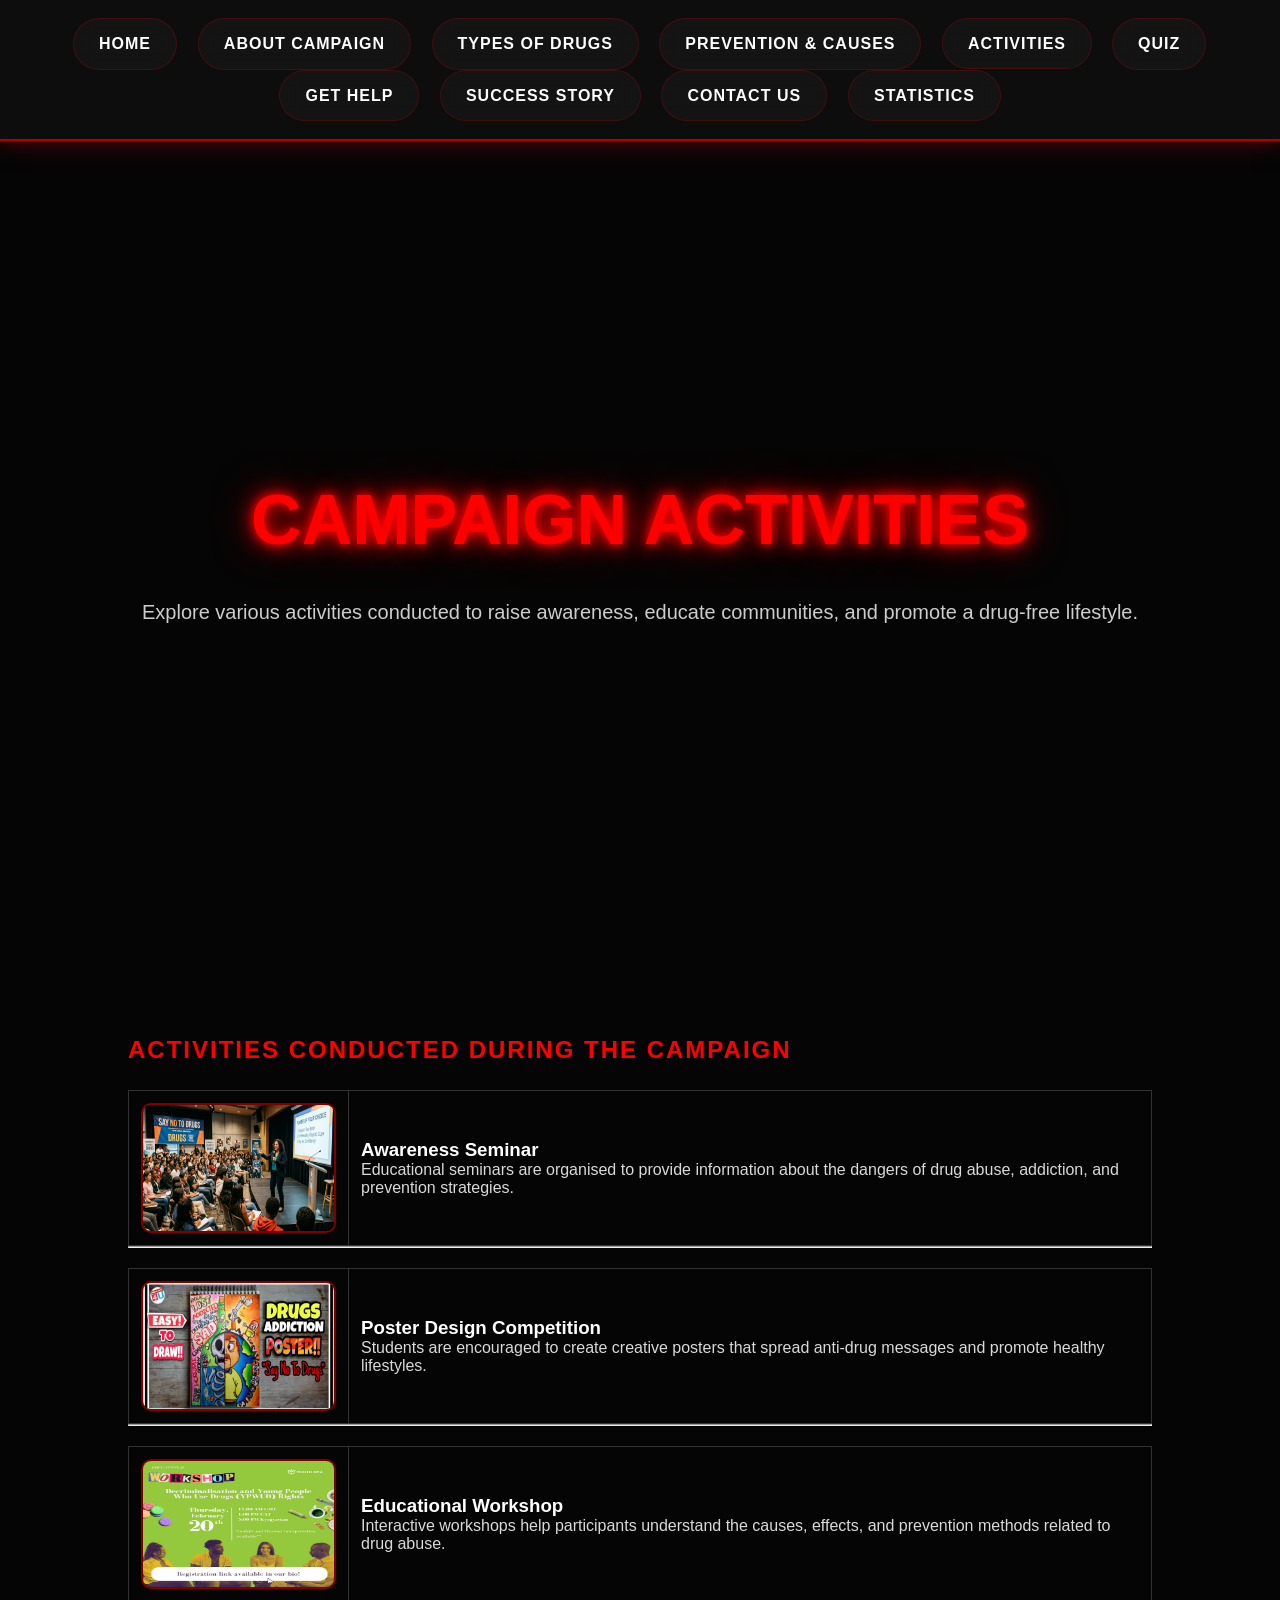
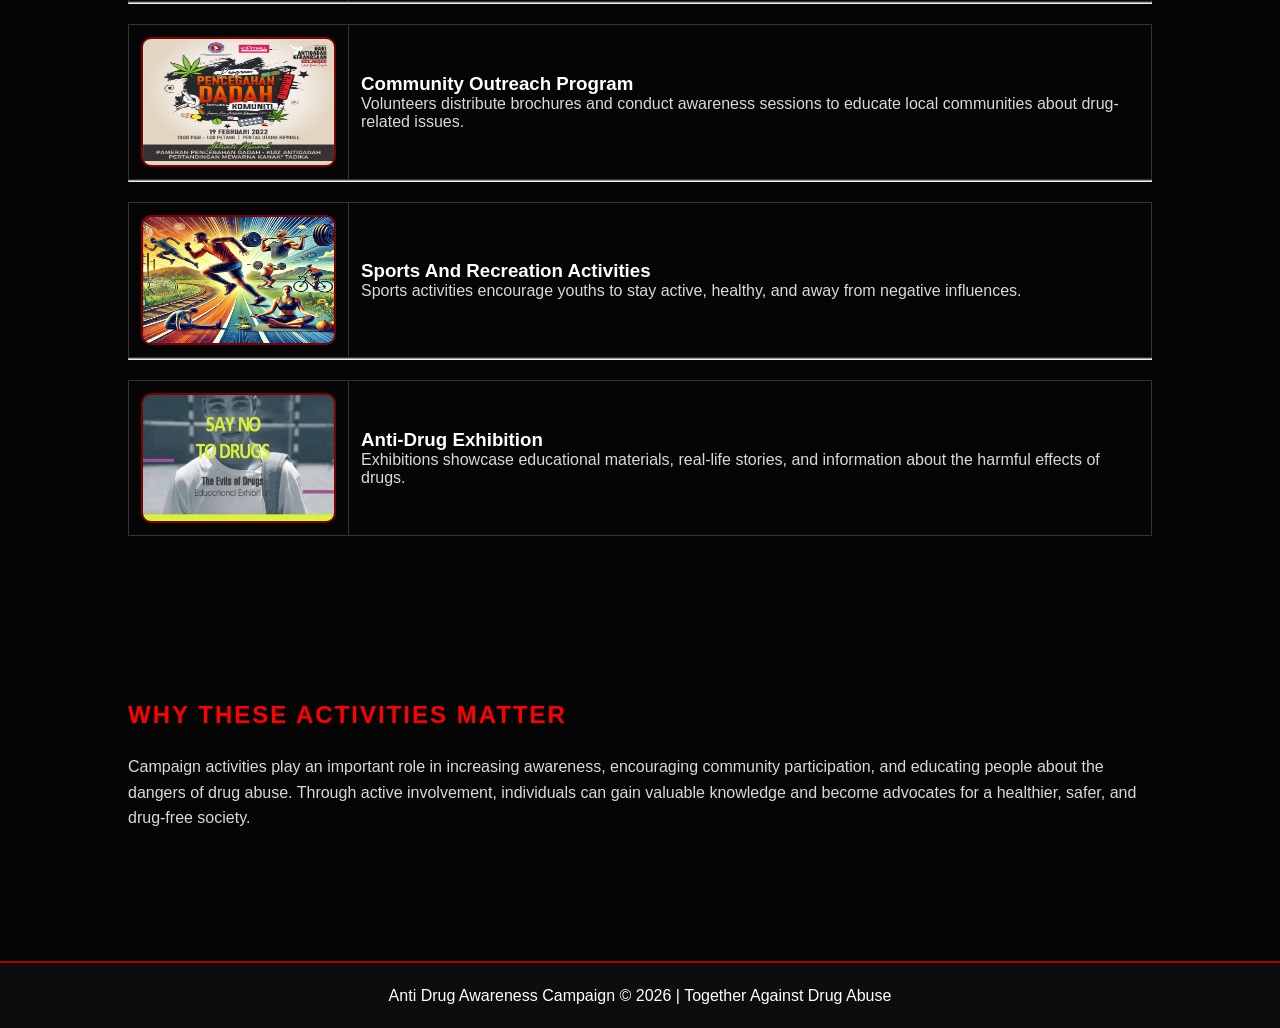
==== activities.html @ f1ed95ab "Add files via upload" ====
<html>
<head>
    <meta charset="UTF-8">
    <meta name="viewport" content="width=device-width, initial-scale=1.0">
    <title>Campaign Activities</title>

    <link rel="stylesheet" href="drugstyle.css">
</head>

<body>

    <nav>
        <a href="home.html">Home</a>
        <a href="about.html">About Campaign</a>
        <a href="types.html">Types of Drugs</a>
        <a href="tips.html">Prevention & Causes</a>
        <a href="activities.html">Activities</a>
        <a href="quiz.html">Quiz</a>
        <a href="help.html">Get Help</a>
        <a href="success.html">Success Story</a>
        <a href="contact.html">Contact Us</a>
        <a href="statistic.html">Statistics</a>
    </nav>

    <section class="hero">

        <div class="hero-content">

            <h1 class="glow">
                CAMPAIGN ACTIVITIES
            </h1>

            <p>
                Explore various activities conducted to raise awareness,
                educate communities, and promote a drug-free lifestyle.
            </p>

        </div>

    </section>

    <section class="section">

        <h2>Activities Conducted During The Campaign</h2>

        <table width="100%" cellpadding="15">

            <tr>
                <td width="220">
                    <img src="seminar.png" width="200" height="130">
                </td>

                <td>
                    <h3>Awareness Seminar</h3>

                    <p>
                        Educational seminars are organised to provide
                        information about the dangers of drug abuse,
                        addiction, and prevention strategies.
                    </p>
                </td>
            </tr>

        </table>

        <hr>

        <table width="100%" cellpadding="15">

            <tr>
                <td width="220">
                    <img src="poster.jpg" width="200" height="130">
                </td>

                <td>
                    <h3>Poster Design Competition</h3>

                    <p>
                        Students are encouraged to create creative posters
                        that spread anti-drug messages and promote healthy
                        lifestyles.
                    </p>
                </td>
            </tr>

        </table>

        <hr>

        <table width="100%" cellpadding="15">

            <tr>
                <td width="220">
                    <img src="workshop.jpeg" width="200" height="130">
                </td>

                <td>
                    <h3>Educational Workshop</h3>

                    <p>
                        Interactive workshops help participants understand
                        the causes, effects, and prevention methods related
                        to drug abuse.
                    </p>
                </td>
            </tr>

        </table>

        <hr>

        <table width="100%" cellpadding="15">

            <tr>
                <td width="220">
                    <img src="cop.jpeg" width="200" height="130">
                </td>

                <td>
                    <h3>Community Outreach Program</h3>

                    <p>
                        Volunteers distribute brochures and conduct awareness
                        sessions to educate local communities about drug-related
                        issues.
                    </p>
                </td>
            </tr>

        </table>

        <hr>

        <table width="100%" cellpadding="15">

            <tr>
                <td width="220">
                    <img src="sport.jpeg" width="200" height="130">
                </td>

                <td>
                    <h3>Sports And Recreation Activities</h3>

                    <p>
                        Sports activities encourage youths to stay active,
                        healthy, and away from negative influences.
                    </p>
                </td>
            </tr>

        </table>

        <hr>

        <table width="100%" cellpadding="15">

            <tr>
                <td width="220">
                    <img src="antidrug.jpg" width="200" height="130">
                </td>

                <td>
                    <h3>Anti-Drug Exhibition</h3>

                    <p>
                        Exhibitions showcase educational materials, real-life
                        stories, and information about the harmful effects
                        of drugs.
                    </p>
                </td>
            </tr>

        </table>

    </section>

    <section class="section">

        <h2>Why These Activities Matter</h2>

        <p>
            Campaign activities play an important role in increasing awareness,
            encouraging community participation, and educating people about
            the dangers of drug abuse. Through active involvement, individuals
            can gain valuable knowledge and become advocates for a healthier,
            safer, and drug-free society.
        </p>

    </section>

    <footer>

        <p>
            Anti Drug Awareness Campaign © 2026 | Together Against Drug Abuse
        </p>

    </footer>

</body>
</html>
---- drugstyle.css ----
*{
    margin:0;
    padding:0;
    box-sizing:border-box;
    font-family:'Segoe UI', sans-serif;
}

body{
    background:#050505;
    color:#ffffff;
    line-height:1.6;
}



::-webkit-scrollbar{
    width:10px;
}

::-webkit-scrollbar-track{
    background:#111;
}

::-webkit-scrollbar-thumb{
    background:#b30000;
    border-radius:10px;
}



nav{
    background:#0d0d0d;
    padding:18px;
    text-align:center;
    border-bottom:2px solid #b30000;
    box-shadow:0 0 20px rgba(179,0,0,0.6);
}

nav a{
    color:white;
    text-decoration:none;
    margin:0 15px;
    font-weight:bold;
    text-transform:uppercase;
    letter-spacing:1px;
    transition:0.3s;
}

nav a:hover{
    color:#ff1a1a;
    text-shadow:0 0 10px #ff0000;
}



.hero{
    height:90vh;
    display:flex;
    justify-content:center;
    align-items:center;
    text-align:center;
    padding:20px;
}

.hero h1{
    font-size:70px;
    color:#ff0000;
    text-shadow:
    0 0 10px #ff0000,
    0 0 20px #ff0000,
    0 0 40px #990000;
}

.hero p{
    margin-top:20px;
    font-size:20px;
    color:#cccccc;
}



.btn{
    display:inline-block;
    margin-top:30px;
    padding:12px 25px;
    color:white;
    background:#990000;
    border:1px solid #ff0000;
    text-decoration:none;
    border-radius:5px;
    transition:0.3s;
}

.btn:hover{
    background:#ff0000;
    box-shadow:
    0 0 15px #ff0000,
    0 0 30px #ff0000;
}



.section{
    padding:80px 10%;
}

.section h2{
    color:#ff0000;
    margin-bottom:20px;
    text-transform:uppercase;
    letter-spacing:2px;
}

.section p{
    color:#d9d9d9;
}



.cards{
    display:grid;
    grid-template-columns:repeat(auto-fit,minmax(280px,1fr));
    gap:25px;
}

.card{
    background:#111111;
    border:1px solid #700000;
    border-radius:10px;
    padding:25px;
    transition:0.3s;
}

.card:hover{
    transform:translateY(-10px);
    box-shadow:
    0 0 20px rgba(255,0,0,0.5);
}

.card h3{
    color:#ff1a1a;
    margin-bottom:10px;
}



img{
    width:100%;
    border-radius:10px;
    border:2px solid #800000;
}



table{
    width:100%;
    border-collapse:collapse;
    margin-top:20px;
}

table th{
    background:#8b0000;
    color:white;
    padding:12px;
}

table td{
    border:1px solid #333;
    padding:12px;
}

table tr:nth-child(even){
    background:#111;
}



form{
    max-width:700px;
    margin:auto;
}

input,
textarea{
    width:100%;
    padding:12px;
    margin-bottom:15px;
    background:#111;
    border:1px solid #660000;
    color:white;
}

input:focus,
textarea:focus{
    outline:none;
    border-color:#ff0000;
    box-shadow:0 0 10px #ff0000;
}



footer{
    background:#0d0d0d;
    text-align:center;
    padding:20px;
    border-top:2px solid #b30000;
    margin-top:50px;
}



.glow{
    color:#ff0000;
    text-shadow:
    0 0 5px #ff0000,
    0 0 10px #ff0000,
    0 0 20px #ff0000;
}

#quizForm hr{
border:none;
height:1px;
background:#700000;
margin:25px 0;
}

#quizForm input[type="radio"]{
width:auto;
margin-right:10px;

accent-color:#ff0000;

transform:scale(1.2);

}

#quizForm label{
color:white;
}

/* Jawapan Hover Effect */

#quizForm input[type="radio"]:hover{
cursor:pointer;
}

#quizForm br{
margin-bottom:10px;
}

#quizForm button{
display:block;

margin:30px auto 0;

padding:15px 35px;

border:none;
border-radius:40px;

background:#990000;

color:white;

font-size:18px;
font-weight:bold;

cursor:pointer;

transition:0.3s ease;

}

#quizForm button:hover{
background:#ff0000;

transform:translateY(-5px);

box-shadow:
0 0 15px #ff0000,
0 0 30px #ff0000,
0 0 50px rgba(255,0,0,0.5);

}


#result{
max-width:900px;

margin:30px auto;

padding:25px;

text-align:center;

border-radius:15px;

background:#1a0000;

border:1px solid #ff0000;

box-shadow:
0 0 20px rgba(255,0,0,0.3);

}

@keyframes fadeUp{

from{
opacity:0;
transform:translateY(40px);
}

to{
opacity:1;
transform:translateY(0);
}

}

.hero-content,
.card,
.stat-card{
animation:fadeUp 1s ease;
}
/* ===== TEAM PROFILES ===== */

.team-profiles{
    display: flex;
    justify-content: space-evenly;
    align-items: center;
    margin-top: 40px;
    width: 100%;
}

.profile{
    text-align: center;
    width: 180px;
}

.profile img{
    width: 150px;
    height: 150px;
    border-radius: 50%;
    object-fit: cover;

    /* Blood Red Border */
    border: 4px solid #8B0000;

    transition: all 0.3s ease;
}

.profile img:hover{
    transform: scale(1.08);
    border-color: #DC143C;
    box-shadow: 0 0 20px rgba(139, 0, 0, 0.8);
}

.profile h3{
    margin-top: 15px;
    margin-bottom: 5px;
    font-size: 20px;
    color: white;
}

.profile p{
    font-size: 14px;
    color: #d3d3d3;
}

*{
    margin:0;
    padding:0;
    box-sizing:border-box;
    font-family:'Segoe UI', sans-serif;
}

body{
    background:#050505;
    color:#ffffff;
    line-height:1.6;
}



::-webkit-scrollbar{
    width:10px;
}

::-webkit-scrollbar-track{
    background:#111;
}

::-webkit-scrollbar-thumb{
    background:#b30000;
    border-radius:10px;
}



nav{
    background:#0d0d0d;
    padding:18px;
    text-align:center;
    border-bottom:2px solid #b30000;
    box-shadow:0 0 20px rgba(179,0,0,0.6);
}

nav a{
      display:inline-block;
      color:white;
      text-decoration:none;
      margin:0 8px;
      padding:12px 25px;
      font-weight:600;
      text-transform:uppercase;
      letter-spacing:1px;
      border-radius:50px;
      background:rgba(255,255,255,0.03);
      border:1px solid rgba(255,0,0,0.2);
      backdrop-filter:blur(10px);
      transition:all 0.35s ease;
}

nav a:hover{
    color:#ff1a1a;
    text-shadow:0 0 10px #ff0000;
background:linear-gradient(
    135deg,
    #8b0000,
    #ff0000);

border-color:#ff3333;

    transform:
    translateY(-5px)
    scale(1.05);
    box-shadow:
    0 0 10px #ff0000,
    0 0 20px #ff0000,
    0 0 40px rgba(255,0,0,0.5);

}

nav a:active{
transform:translateY(-2px);
}


.hero{
    height:90vh;
    display:flex;
    justify-content:center;
    align-items:center;
    text-align:center;
    padding:20px;
}

.hero h1{
    font-size:70px;
    color:#ff0000;
    text-shadow:
    0 0 10px #ff0000,
    0 0 20px #ff0000,
    0 0 40px #990000;
}

.hero p{
    margin-top:20px;
    font-size:20px;
    color:#cccccc;
}



.btn{
    display:inline-block;
    margin-top:30px;
    padding:12px 25px;
    color:white;
    background:#990000;
    border:1px solid #ff0000;
    text-decoration:none;
    border-radius:5px;
    transition:0.3s;
}

.btn:hover{
    background:#ff0000;
    box-shadow:
    0 0 15px #ff0000,
    0 0 30px #ff0000;
}



.section{
    padding:80px 10%;
}

.section h2{
    color:#ff0000;
    margin-bottom:20px;
    text-transform:uppercase;
    letter-spacing:2px;
}

.section p{
    color:#d9d9d9;
}



.cards{
    display:grid;
    grid-template-columns:repeat(auto-fit,minmax(280px,1fr));
    gap:25px;
}

.card{
    background:#111111;
    border:1px solid #700000;
    border-radius:10px;
    padding:25px;
    transition:0.3s;
}

.card:hover{
    transform:translateY(-10px);
    box-shadow:
    0 0 20px rgba(255,0,0,0.5);
}

.card h3{
    color:#ff1a1a;
    margin-bottom:10px;
}



img{
    width:100%;
    border-radius:10px;
    border:2px solid #800000;
}



table{
    width:100%;
    border-collapse:collapse;
    margin-top:20px;
}

table th{
    background:#8b0000;
    color:white;
    padding:12px;
}

table td{
    border:1px solid #333;
    padding:12px;
}

table tr:nth-child(even){
    background:#111;
}



form{
    max-width:700px;
    margin:auto;
}

input,
textarea{
    width:100%;
    padding:12px;
    margin-bottom:15px;
    background:#111;
    border:1px solid #660000;
    color:white;
}

input:focus,
textarea:focus{
    outline:none;
    border-color:#ff0000;
    box-shadow:0 0 10px #ff0000;
}



footer{
    background:#0d0d0d;
    text-align:center;
    padding:20px;
    border-top:2px solid #b30000;
    margin-top:50px;
}



.glow{
    color:#ff0000;
    text-shadow:
    0 0 5px #ff0000,
    0 0 10px #ff0000,
    0 0 20px #ff0000;
}
#quizForm hr{
border:none;
height:1px;
background:#700000;
margin:25px 0;
}

#quizForm input[type="radio"]{
width:auto;
margin-right:10px;

accent-color:#ff0000;

transform:scale(1.2);

}

#quizForm label{
color:white;
}

/* Jawapan Hover Effect */

#quizForm input[type="radio"]:hover{
cursor:pointer;
}

#quizForm br{
margin-bottom:10px;
}

#quizForm button{
display:block;

margin:30px auto 0;

padding:15px 35px;

border:none;
border-radius:40px;

background:#990000;

color:white;

font-size:18px;
font-weight:bold;

cursor:pointer;

transition:0.3s ease;

}

#quizForm button:hover{
background:#ff0000;

transform:translateY(-5px);

box-shadow:
0 0 15px #ff0000,
0 0 30px #ff0000,
0 0 50px rgba(255,0,0,0.5);

}


#result{
max-width:900px;

margin:30px auto;

padding:25px;

text-align:center;

border-radius:15px;

background:#1a0000;

border:1px solid #ff0000;

box-shadow:
0 0 20px rgba(255,0,0,0.3);

}

@keyframes fadeUp{

from{
opacity:0;
transform:translateY(40px);
}

to{
opacity:1;
transform:translateY(0);
}

}

.hero-content,
.card,
.stat-card{
animation:fadeUp 1s ease;
}

/* ===== TEAM PROFILES ===== */

.team-profiles{
    display: flex;
    justify-content: space-evenly;
    align-items: center;
    margin-top: 40px;
    width: 100%;
}

.profile{
    text-align: center;
    width: 180px;
}

.profile img{
    width: 150px;
    height: 150px;
    border-radius: 50%;
    object-fit: cover;

    /* Blood Red Border */
    border: 4px solid #8B0000;

    transition: all 0.3s ease;
}

.profile img:hover{
    transform: scale(1.08);
    border-color: #DC143C;
    box-shadow: 0 0 20px rgba(139, 0, 0, 0.8);
}

.profile h3{
    margin-top: 15px;
    margin-bottom: 5px;
    font-size: 20px;
    color: white;
}

.profile p{
    font-size: 14px;
    color: #d3d3d3;
}
.stats-grid{
    width:95%;
    max-width:1600px;
    margin:40px auto;
    display:grid;
    grid-template-columns:repeat(2,1fr);
    gap:25px;
}

.card{
    background:#111;
    border:2px solid #8b0000;
    border-radius:12px;
    padding:20px;
}

@media(max-width:900px){
.stats-grid{
grid-template-columns:1fr;
}
}
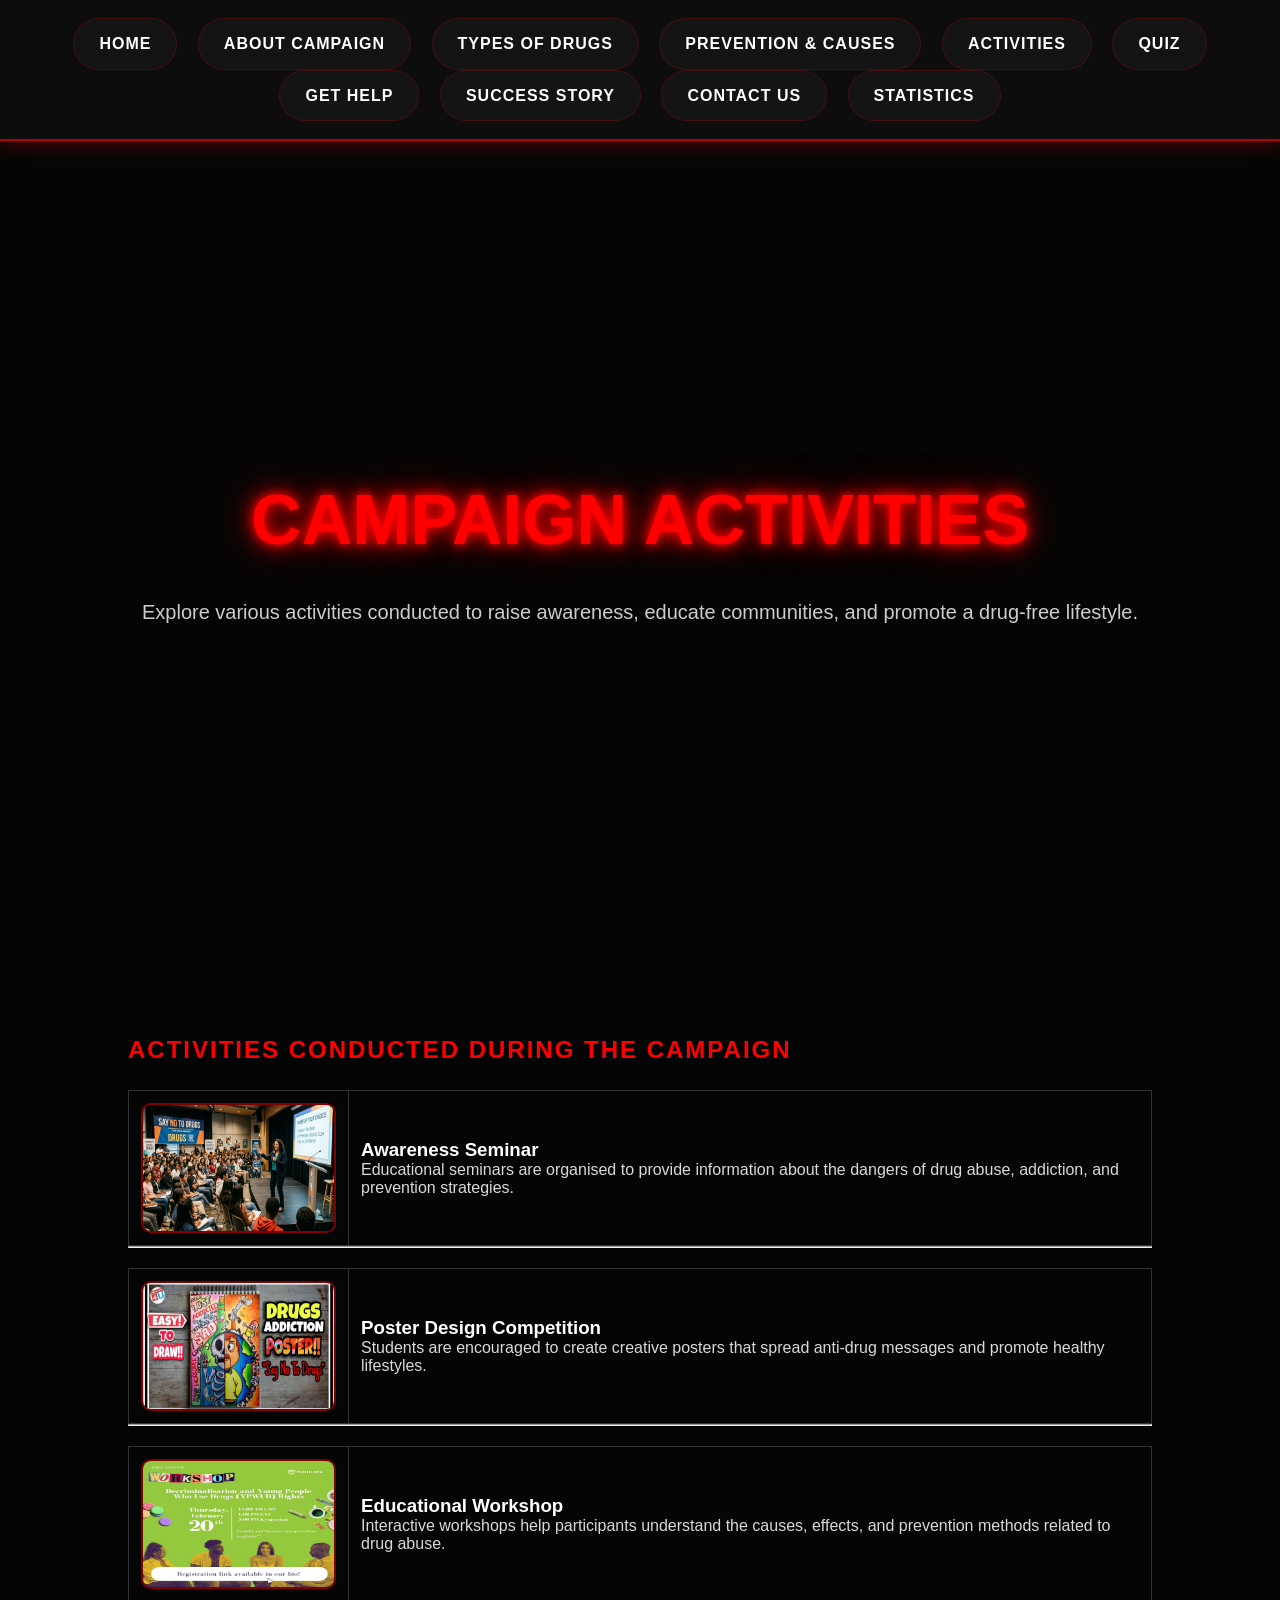
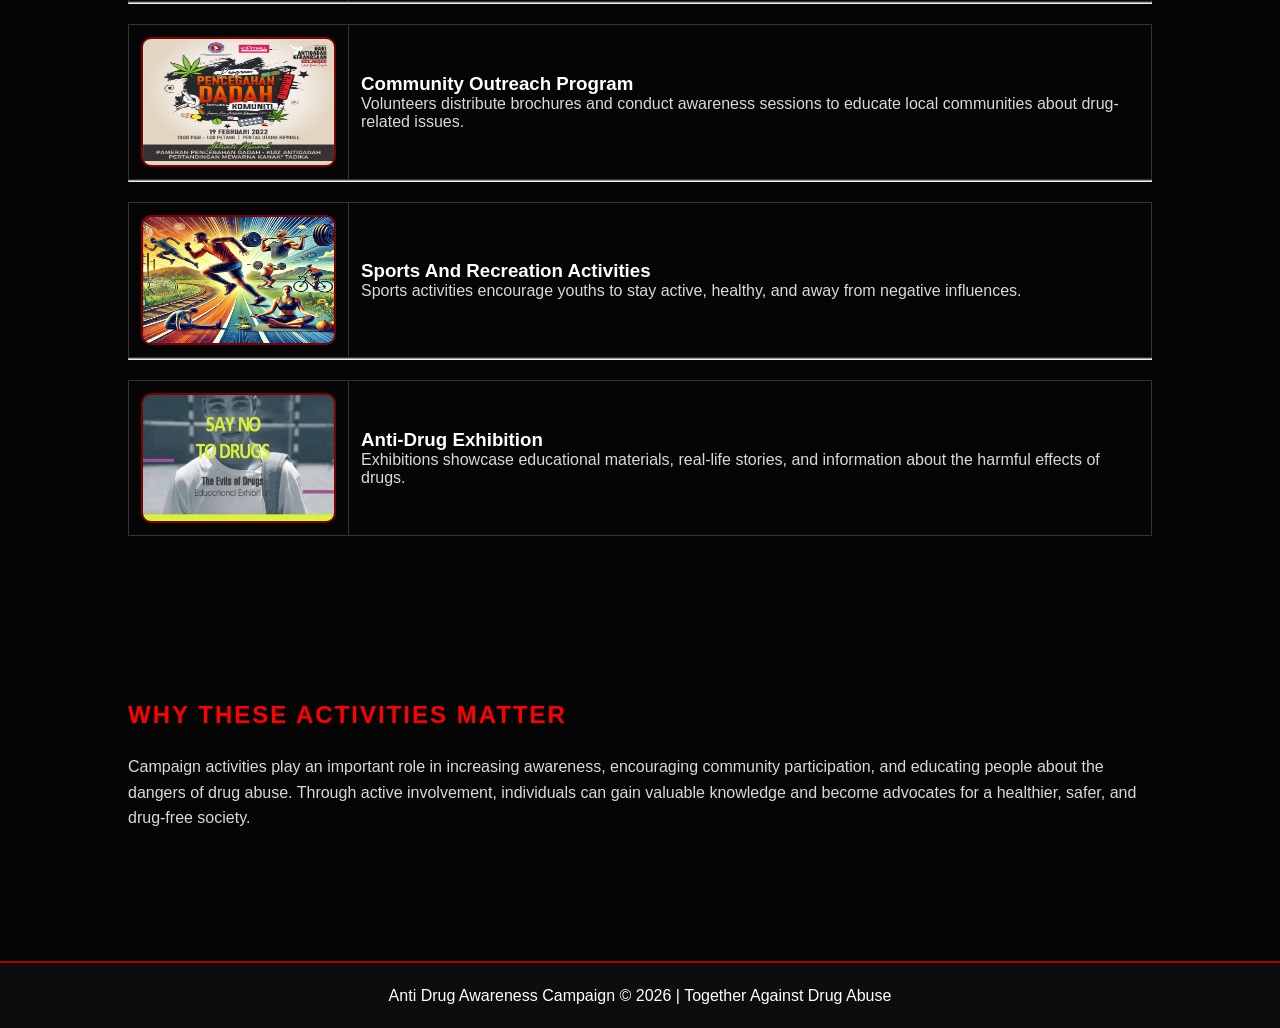
==== commit 66f66fb4: "Add files via upload" ====
--- a/activities.html
+++ b/activities.html
@@ -11,7 +11,7 @@
 <body>
 
     <nav>
-        <a href="home.html">Home</a>
+        <a href="index.html">Home</a>
         <a href="about.html">About Campaign</a>
         <a href="types.html">Types of Drugs</a>
         <a href="tips.html">Prevention & Causes</a>
